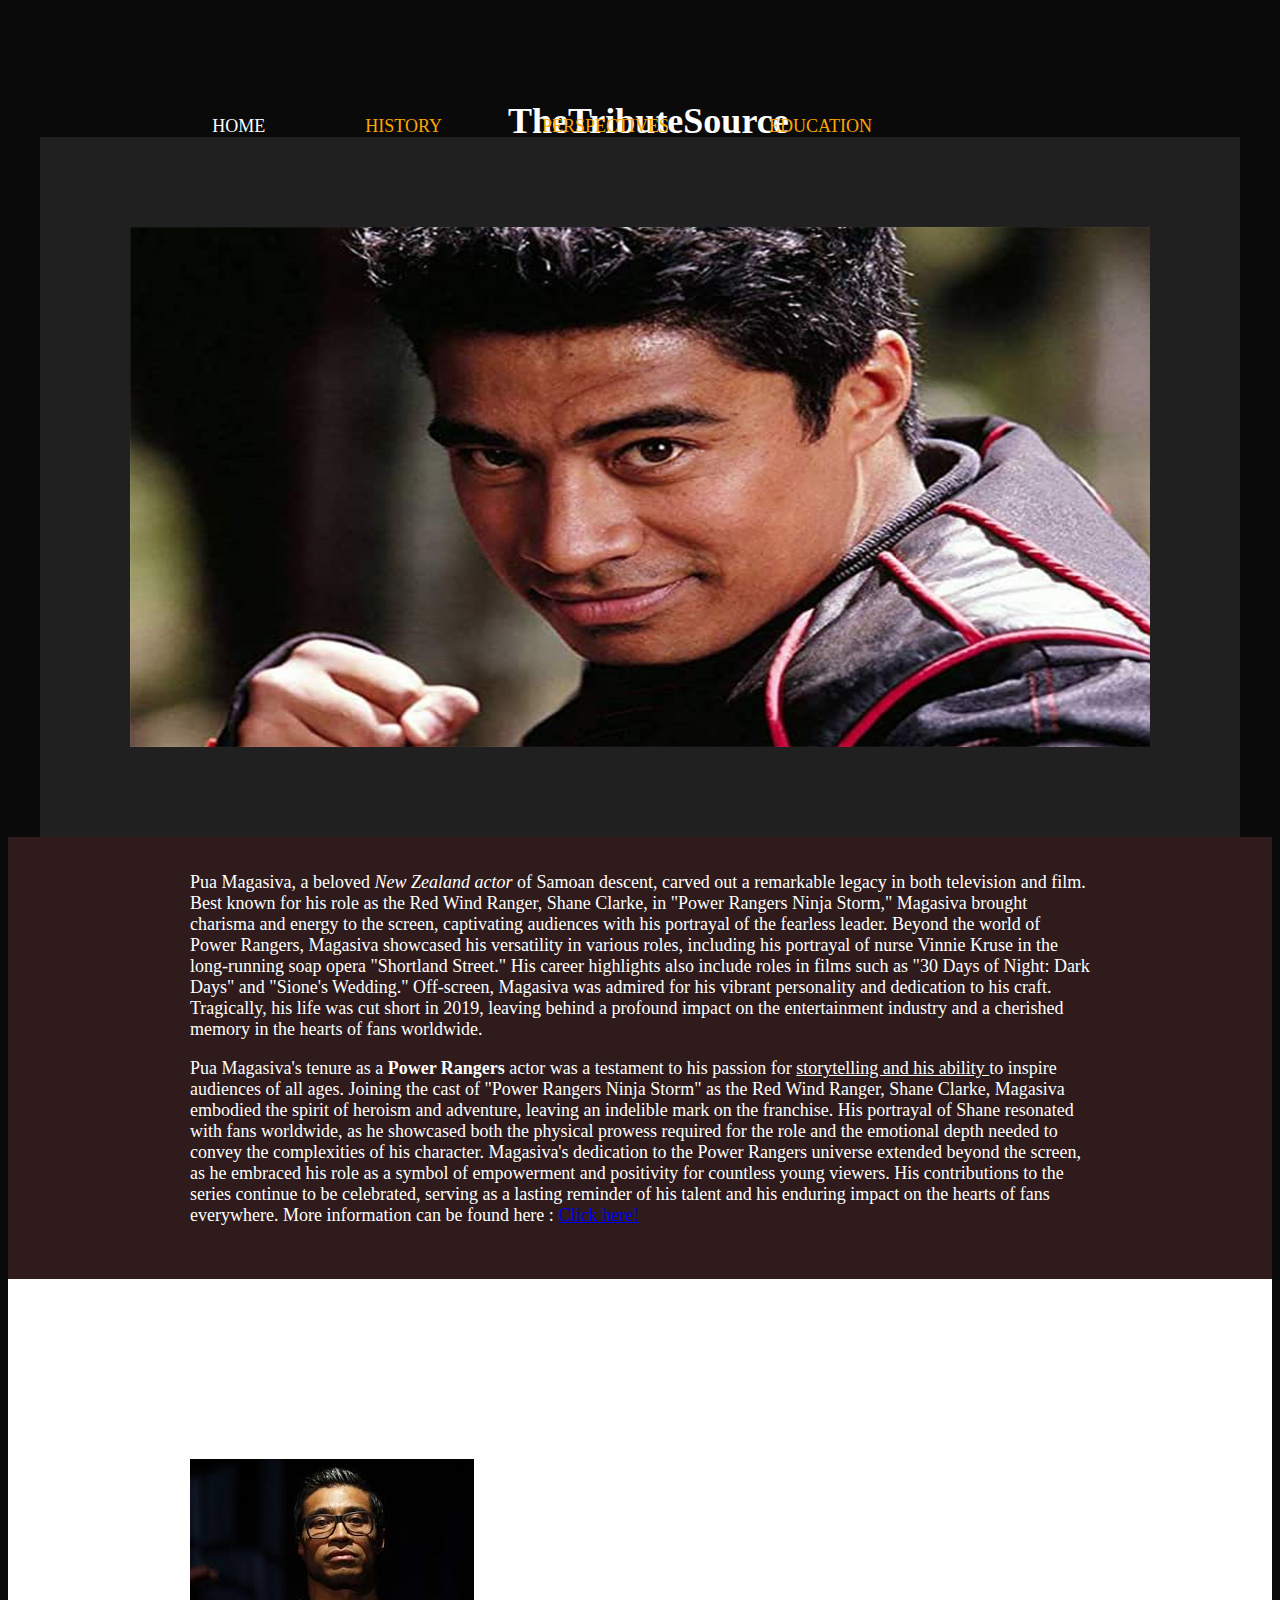
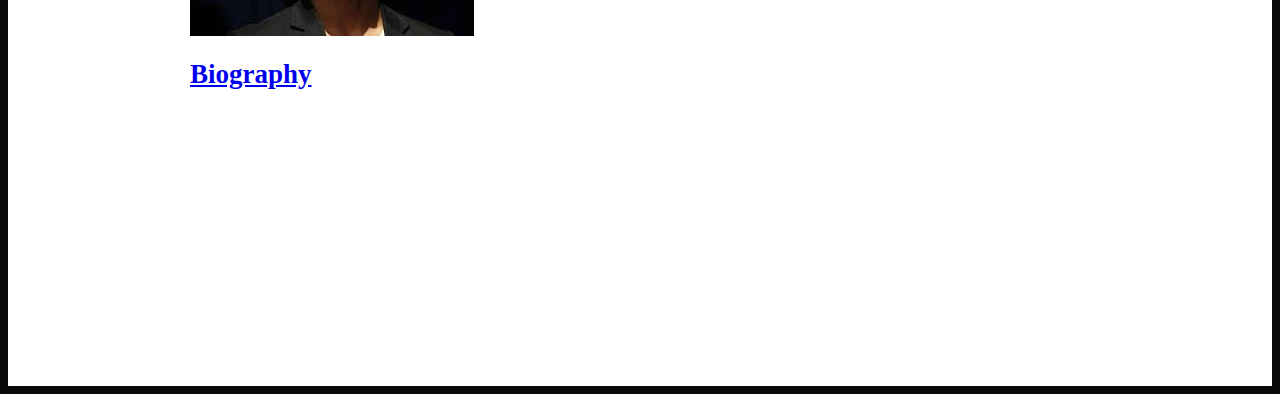
==== index.html @ 195ee215 "New html and css and images added" ====
<!DOCTYPE html>
<html lang="en">
<head>
    <meta charset="UTF-8">
    <meta name="viewport" content="width=device-width, initial-scale=1.0">
    <title>Document</title>
    <link rel="stylesheet" type="text/css" href="index.css">
</head>
<body>

<h1> TheTributeSource </h1>


<nav class="top-nav">
    <ul>
        <li> HOME </li>
        <li class="highlight"> HISTORY </li>
        <li class="highlight"> PERSPECTIVES </li>
        <li class="highlight"> EDUCATION </li>
        </div>
    </ul>   
</nav>

<!-- Add a photo of the red ranger here -->



<img src="img/RedRanger.jpg" alt="RedRanger" width="200" height="700"





<div class="gray-background">
    
</div>








<main class="index">




</main>



<div class="intro">

<div class="inner">



</div>




<div class="graydivbottom">


    <div class="paragraphs"
        <p>    
        Pua Magasiva, a beloved <i>  New Zealand actor </i> of Samoan descent, carved out a remarkable legacy in both television and film. Best known for his role as the Red Wind Ranger, Shane Clarke, in "Power Rangers Ninja Storm," Magasiva brought charisma and energy to the screen, captivating audiences with his portrayal of the fearless leader. Beyond the world of Power Rangers, Magasiva showcased his versatility in various roles, including his portrayal of nurse Vinnie Kruse in the long-running soap opera "Shortland Street." His career highlights also include roles in films such as "30 Days of Night: Dark Days" and "Sione's Wedding." Off-screen, Magasiva was admired for his vibrant personality and dedication to his craft. Tragically, his life was cut short in 2019, leaving behind a profound impact on the entertainment industry and a cherished memory in the hearts of fans worldwide.
        </p>
        
        
        <p> 
            Pua Magasiva's tenure as a <b> Power Rangers </b> actor was a testament to his passion for <u> storytelling and his ability </u>  to inspire audiences of all ages. Joining the cast of "Power Rangers Ninja Storm" as the Red Wind Ranger, Shane Clarke, Magasiva embodied the spirit of heroism and adventure, leaving an indelible mark on the franchise. His portrayal of Shane resonated with fans worldwide, as he showcased both the physical prowess required for the role and the emotional depth needed to convey the complexities of his character. Magasiva's dedication to the Power Rangers universe extended beyond the screen, as he embraced his role as a symbol of empowerment and positivity for countless young viewers. His contributions to the series continue to be celebrated, serving as a lasting reminder of his talent and his enduring impact on the hearts of fans everywhere.
            More information can be found here : <a href="https://powerrangers.fandom.com/wiki/Power_Rangers_Ninja_Storm"> Click here!</a>
        </p>


    </div>




</div>



</div>


<div class="white-div">

<div class="triplets">

    <div class="triplet">
    <a href="https://en.wikipedia.org/wiki/Pua_Magasiva">
        <img src="img/pua.jpg"
    </a>
    <h2> 
    <a href="https://en.wikipedia.org/wiki/Pua_Magasiva"> Biography </a>
    <h2>
    <div class="desc">
       <p>  Pua Magasiva was a very good ranger </p> 
    </div>
    <div>
</div>
</div>


</div>


</div>











</body>



</html>
---- index.css ----
h1 {
    margin-top: 100px;
    margin-left: 500px;
}

.top-nav {
    display: flex;
    justify-content: flex-end; /* Align items to the left */
    margin-top: -50px; /* Adjust as needed */
    margin-right: 400px ;
    
}

ul {
    list-style-type: none;
    margin: 0;
    padding: 0;
    display: flex; /* Use flexbox for list items */
}

li {
    margin-right: 100px;
}

li:last-child {
    margin-right: 0; /* Remove right margin for the last list item */
}

li a {
    text-decoration: none;
    color: white;
    padding: 14px 16px;
}

body {
    background-color: #0A0A0A;
    color: white;
    font-size: 18px;
}

.highlight {
    color: orange;
}


.gray-background {
    background-color: #202020;
    padding: 90px;
    width: 100%;
    box-sizing: border-box;
    position: relative;
    ; /* Adjust the top position to move it below the image */
    z-index: -1; /* Ensure the background is behind other content */
    max-width: 1200px;
}

img {
    margin: auto;
  
  display: block;
}



.graydivbottom {
    background-color:#2f1b1b;
    padding: 5px;
    width: 100%;
    box-sizing: border-box;
    position: relative;

}

.paragraphs {
    padding: 30px 0;
    justify-content: space-between;
    max-width: 900px;
    margin: auto;
    font-size: 18px ;
    font-family: "ff-meta-serif-web-pro", Georgia, serif;
}



.white-div {
    background-color: white;
    padding: 150px;
    width: 100%;
    box-sizing: border-box;
    position: relative;
}


.triplets {
    padding: 30px 0;
    display: flex;
    justify-content: space-between;
    max-width: 900px;
    margin: auto;
}

.triplet {
    flex: 0 0 30%;
}
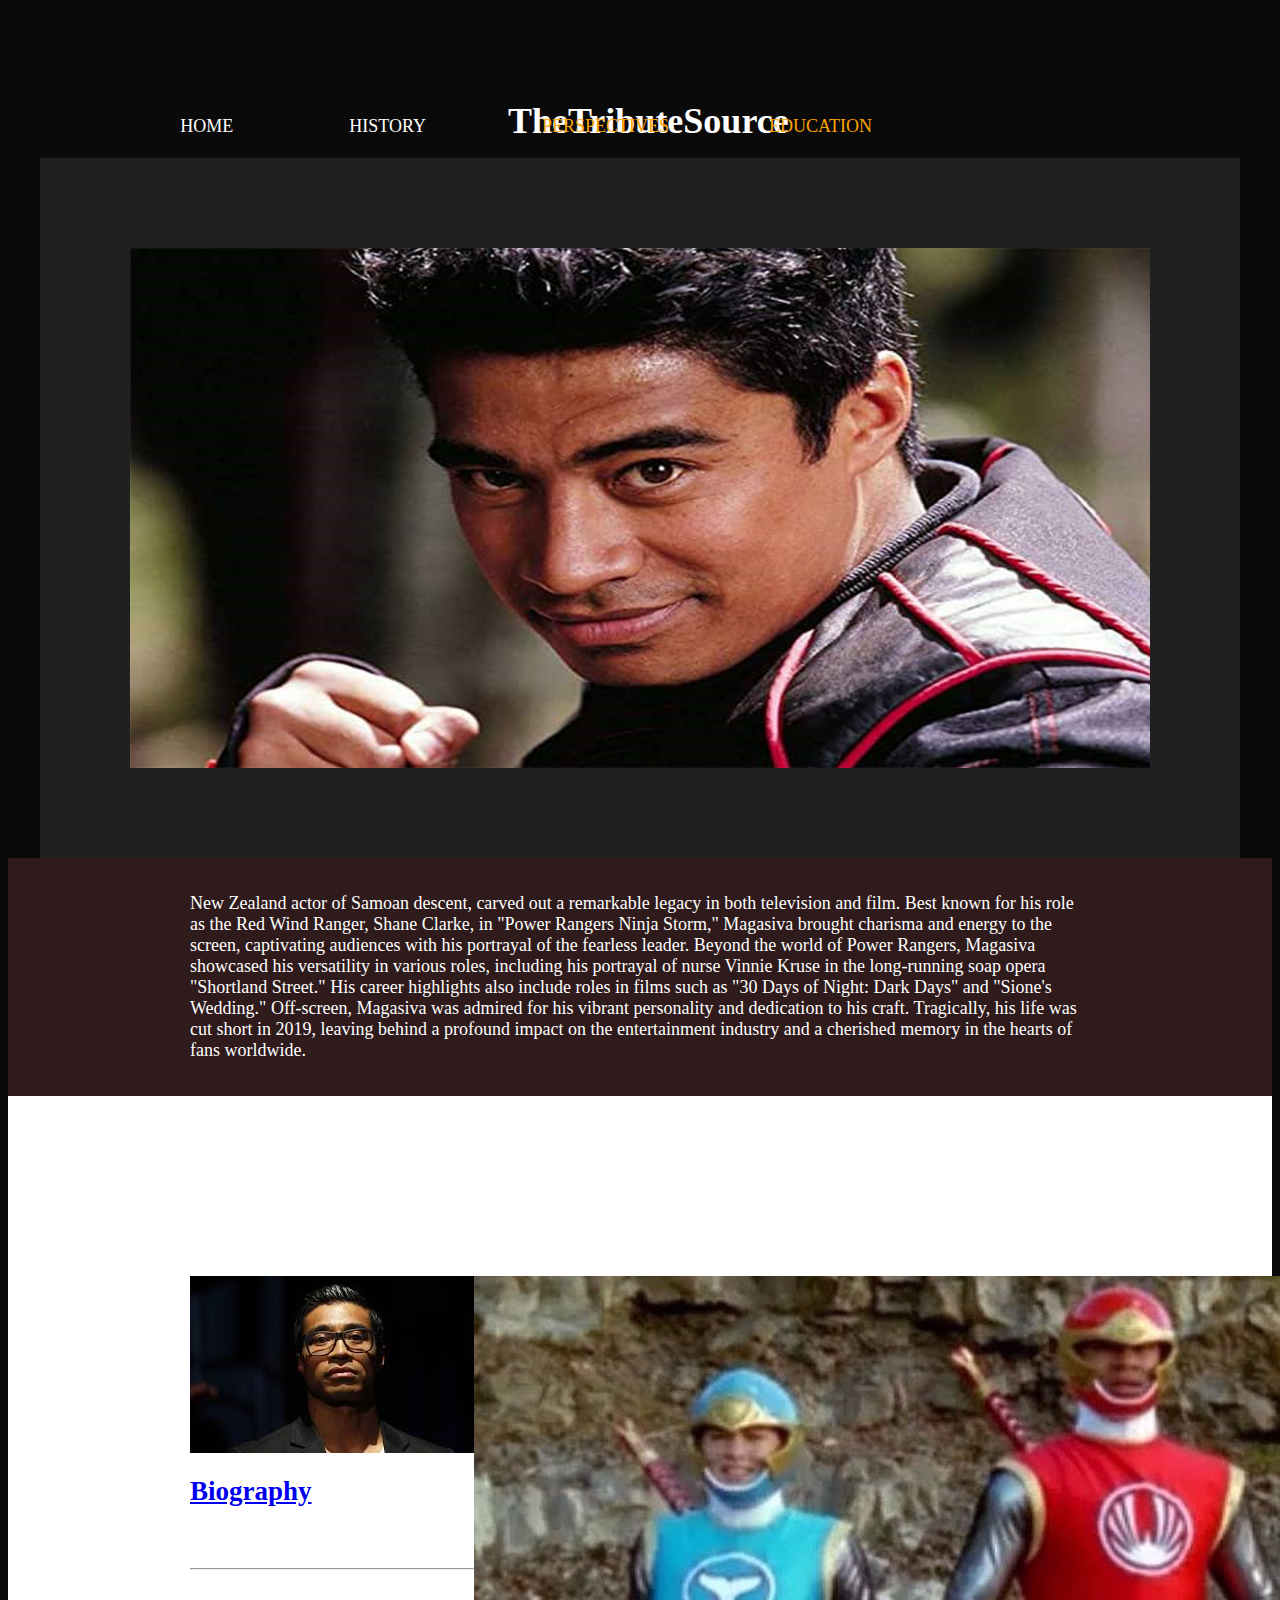
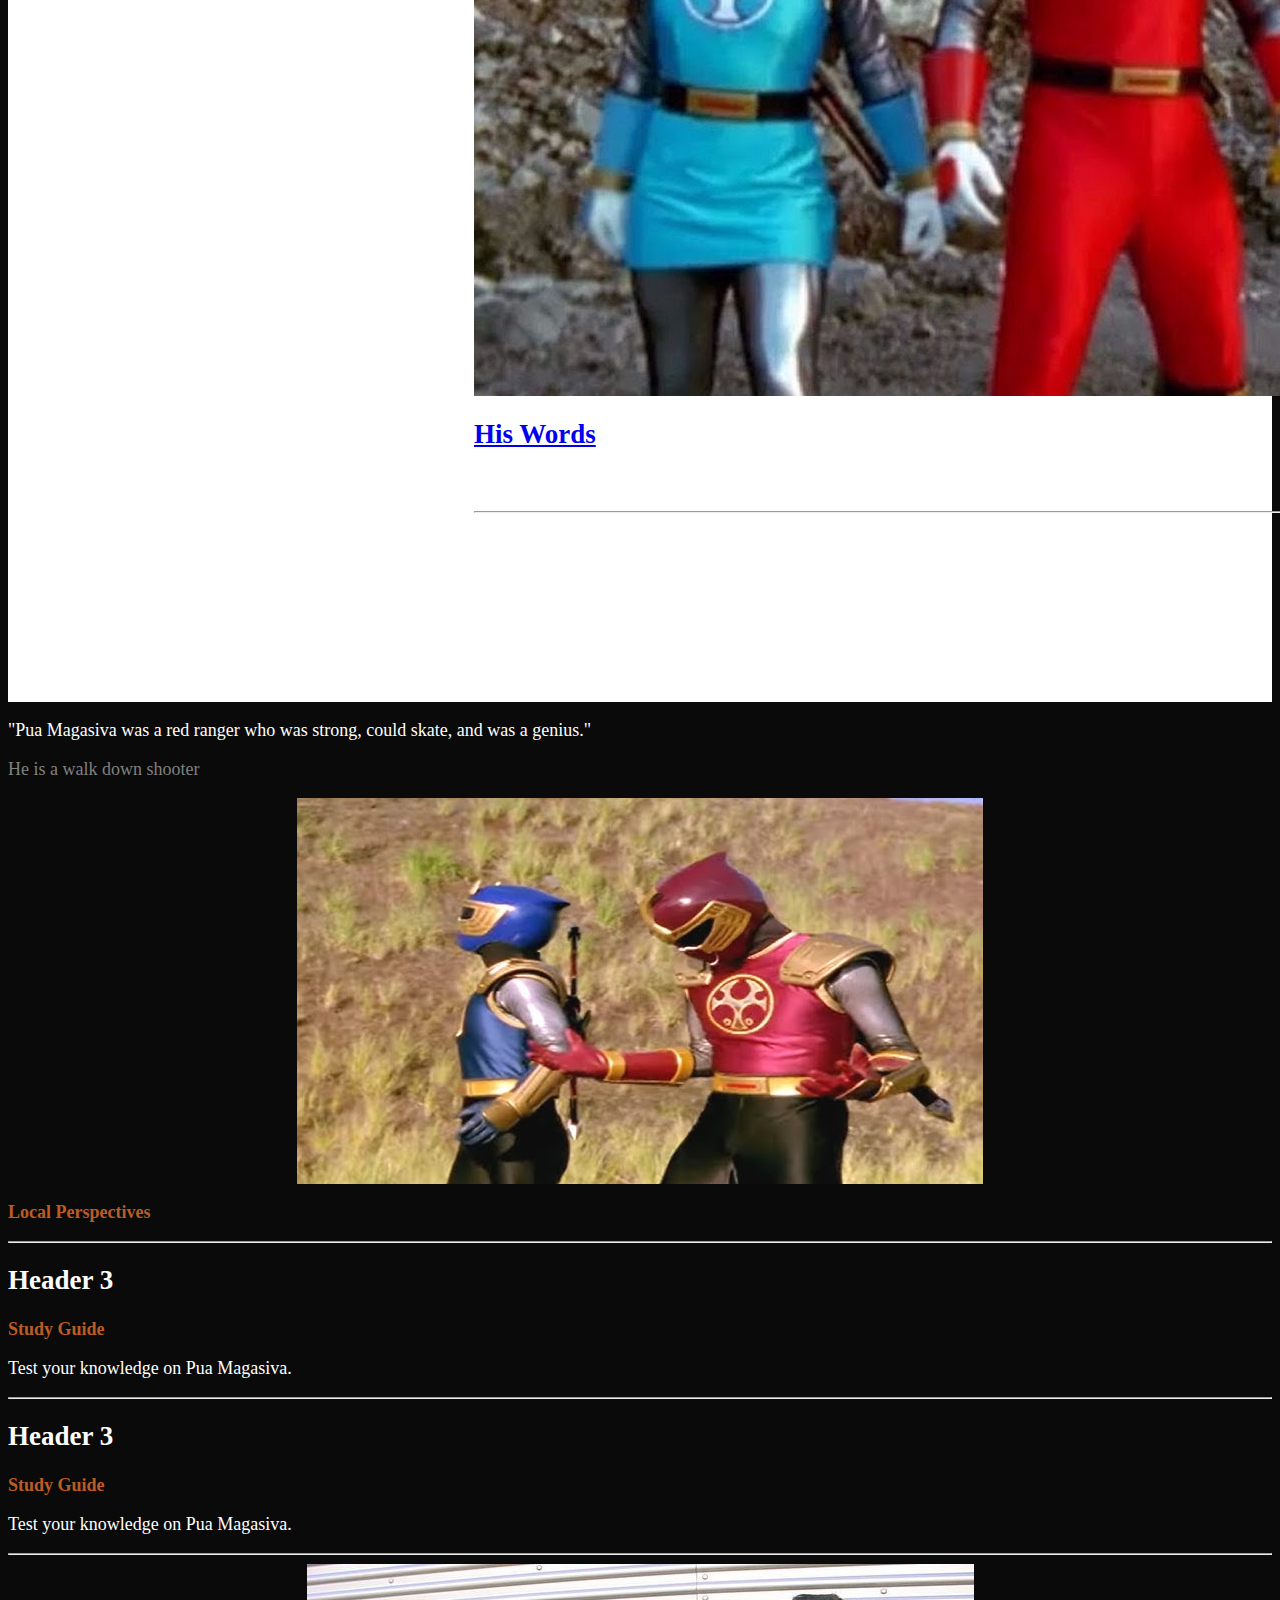
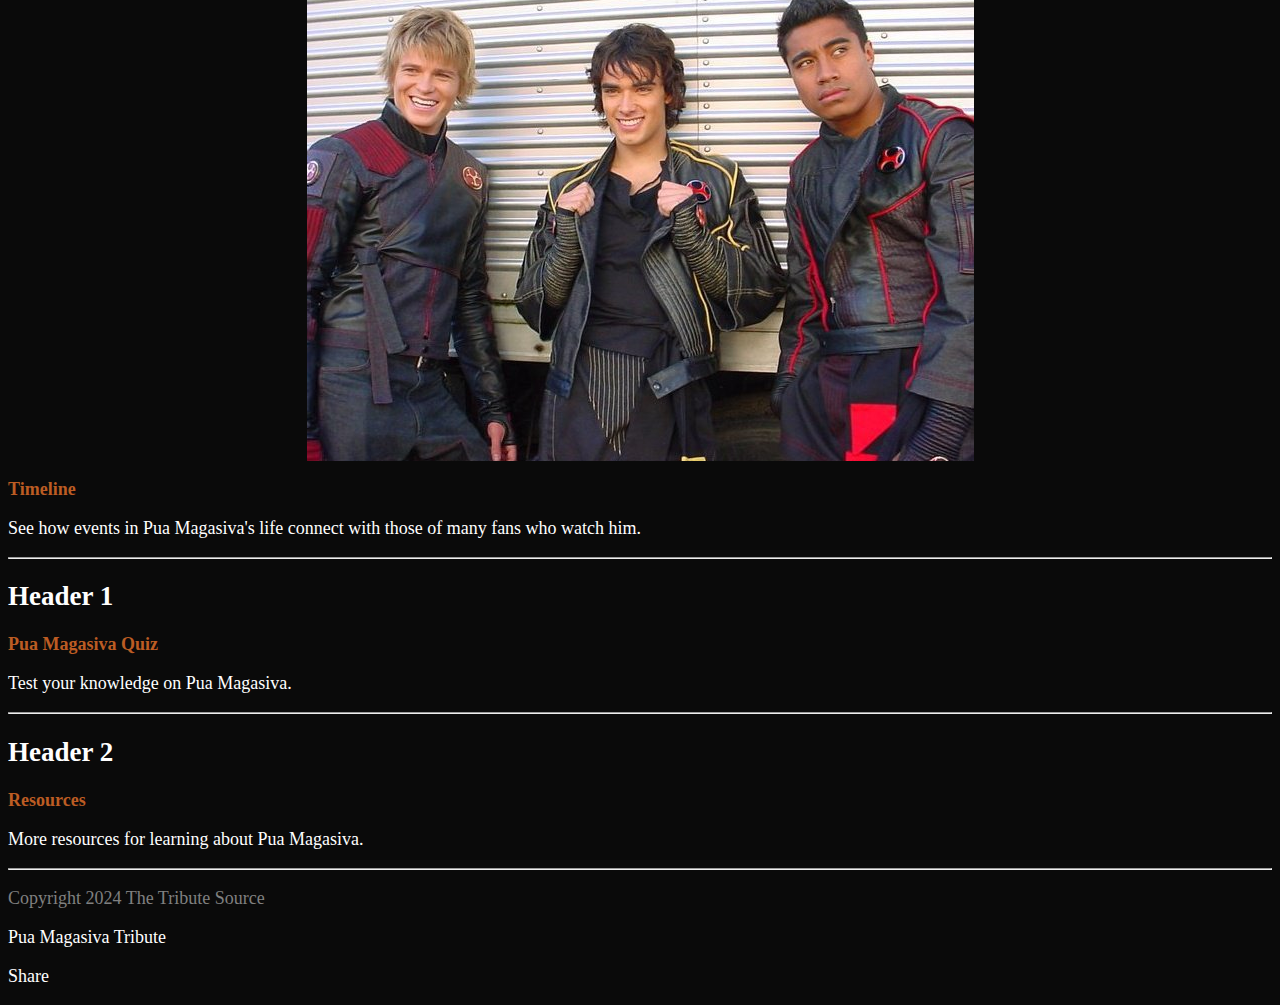
==== commit f9a4bbf1: "New History.html added 10/1/2024" ====
--- a/index.html
+++ b/index.html
@@ -8,124 +8,177 @@
 </head>
 <body>
 
+    <div class="mainhead">
+  <div class="top-container">
 <h1> TheTributeSource </h1>
-
+</div>
 
 <nav class="top-nav">
     <ul>
         <li> HOME </li>
-        <li class="highlight"> HISTORY </li>
+        <li class="highlight">
+            <a href="history.html">HISTORY</a>
+          </li>
+          
         <li class="highlight"> PERSPECTIVES </li>
         <li class="highlight"> EDUCATION </li>
         </div>
     </ul>   
 </nav>
+</div>
 
 <!-- Add a photo of the red ranger here -->
+<br>
+<img src="img/RedRanger.jpg" alt="RedRanger" width="200" height="700"
+
+<div class="gray-background"></div>
+    
+<main class="index"></main>
+
+<div class="intro">
+    <div class="inner"></div>
+
+<div class="graydivbottom">
+    <div class="paragraphs"
+    Pua Magasiva, a beloved <i>  New Zealand actor </i> of Samoan descent, carved out a remarkable legacy in both television and film. Best known for his role as the Red Wind Ranger, Shane Clarke, in "Power Rangers Ninja Storm," Magasiva brought charisma and energy to the screen, captivating audiences with his portrayal of the fearless leader. Beyond the world of Power Rangers, Magasiva showcased his versatility in various roles, including his portrayal of nurse Vinnie Kruse in the long-running soap opera "Shortland Street." His career highlights also include roles in films such as "30 Days of Night: Dark Days" and "Sione's Wedding." Off-screen, Magasiva was admired for his vibrant personality and dedication to his craft. Tragically, his life was cut short in 2019, leaving behind a profound impact on the entertainment industry and a cherished memory in the hearts of fans worldwide.
+</div>
+</div>
+</div>
+
+
+<div class="white-div">
+    <div class="triplets">
+        <div class="triplet">
+            <a href="https://en.wikipedia.org/wiki/Pua_Magasiva">
+                <img src="img/pua.jpg" alt="Pua Magasiva">
+            </a>
+            <h2>
+                <a href="https://en.wikipedia.org/wiki/Pua_Magasiva">Biography</a>
+            </h2>
+            <div class="desc">
+                <p>Pua Magasiva was a very good ranger</p>
+                <hr>
+            </div>
+        </div>
+
+        <div class="triplet">
+            <a href="https://en.wikipedia.org/wiki/Pua_Magasiva">
+                <img src="img/redblueyellow.jpg" alt="Red Blue Yellow Rangers">
+            </a>
+            <h2>
+                <a href="https://en.wikipedia.org/wiki/Pua_Magasiva">His Words</a>
+            </h2>
+            <div class="desc2">
+                <p>Pua Magasiva is the red ranger.</p>
+                <hr>
+            </div>
+        </div>
+
+        <div class="triplet">
+            <a href="https://en.wikipedia.org/wiki/Pua_Magasiva">
+                <img src="img/redrangers 2.jpg" alt="Red Rangers">
+            </a>
+            <h2>
+                <a href="https://en.wikipedia.org/wiki/Pua_Magasiva">Galleries</a>
+            </h2>
+            <div class="desc3">
+                <p>Pua Magasiva is the best in Ninja Storm.</p>
+                <hr>
+            </div>
+        </div>
+    </div>
+</div>
+
+
+<div class="black-background">
+
+    <p> "Pua Magasiva was a red ranger who was strong, could skate, and was 
+        a genius."
+    </p>
+    <div class="para">
+    <p style="color: gray;"> He is a walk down shooter </p>
+</div>
+
+</div>
+
+<div class="white2"></div>
+
+<!--Gives white background to grid-->
+<div class="whiteback3">
+    
+    <div class="whole-grid">
+
+    <div class="image-grid">
+        <div class="image-item large-image">
+            <img src="./img/hq720.jpg" alt="Local Perspectives">
+            <p class="overlay-text" style="color: #bc5c23; font-weight: bold;">Local Perspectives</p>
+        <hr>
+            <div class="both">
+         <div class="horizontal-headers">  
+          <!-- Additional headers and text under the larger image -->
+        
+          <div class="header-item">
+              <h2> Header 3 </h2>
+            <p style="color: #bc5c23; font-weight: bold;"> Study Guide </p>
+            <p>Test your knowledge on Pua Magasiva.</p>
+            <hr>
+       </div>
+            <div class="header-item">
+            <h2> Header 3 </h2>
+            <p style="color: #bc5c23; font-weight: bold;"> Study Guide </p>
+            <p>Test your knowledge on Pua Magasiva.</p>
+            <hr>
+        </div>
+        </div>
+        </div> 
+        </div> 
+    
+        <div class="image-item small-image">
+            <img src="./img/tumblr_lss83iDNVf1qkzb67o1_1280.jpg" alt="Local Perspectives">
+            <p style="color: #bc5c23; font-weight: bold;">Timeline</p> 
+            <p>See how events in Pua Magasiva's life connect with those of many fans who watch him.</p>
+            <hr>
+    
+            <!-- Additional headers and text under the smaller image -->
+            <h2>Header 1</h2>
+            <p style="color: #bc5c23; font-weight: bold;">Pua Magasiva Quiz</p>
+            <p>Test your knowledge on Pua Magasiva.</p>
+            <hr>
+    
+            <h2>Header 2</h2>
+            <p style="color: #bc5c23; font-weight: bold;">Resources</p>
+            <p>More resources for learning about Pua Magasiva.</p>
+            <hr>
+        
+            
+            
+        
+        </div>
+
+
+    </div>
+    
 
 
 
-<img src="img/RedRanger.jpg" alt="RedRanger" width="200" height="700"
-
-
-
-
-
-<div class="gray-background">
-    
+    <div class="wordabove">
+        <p style="color: gray;"> Copyright 2024 The Tribute Source </p>
+        </div>
+        
+    </div>
 </div>
-
-
-
-
-
-
-
-
-<main class="index">
-
-
-
-
-</main>
-
-
-
-<div class="intro">
-
-<div class="inner">
-
-
 
 </div>
 
 
 
+<footer>
 
-<div class="graydivbottom">
+        <p> Pua Magasiva Tribute </p>
+        <p class="two"> Share</p>
 
-
-    <div class="paragraphs"
-        <p>    
-        Pua Magasiva, a beloved <i>  New Zealand actor </i> of Samoan descent, carved out a remarkable legacy in both television and film. Best known for his role as the Red Wind Ranger, Shane Clarke, in "Power Rangers Ninja Storm," Magasiva brought charisma and energy to the screen, captivating audiences with his portrayal of the fearless leader. Beyond the world of Power Rangers, Magasiva showcased his versatility in various roles, including his portrayal of nurse Vinnie Kruse in the long-running soap opera "Shortland Street." His career highlights also include roles in films such as "30 Days of Night: Dark Days" and "Sione's Wedding." Off-screen, Magasiva was admired for his vibrant personality and dedication to his craft. Tragically, his life was cut short in 2019, leaving behind a profound impact on the entertainment industry and a cherished memory in the hearts of fans worldwide.
-        </p>
-        
-        
-        <p> 
-            Pua Magasiva's tenure as a <b> Power Rangers </b> actor was a testament to his passion for <u> storytelling and his ability </u>  to inspire audiences of all ages. Joining the cast of "Power Rangers Ninja Storm" as the Red Wind Ranger, Shane Clarke, Magasiva embodied the spirit of heroism and adventure, leaving an indelible mark on the franchise. His portrayal of Shane resonated with fans worldwide, as he showcased both the physical prowess required for the role and the emotional depth needed to convey the complexities of his character. Magasiva's dedication to the Power Rangers universe extended beyond the screen, as he embraced his role as a symbol of empowerment and positivity for countless young viewers. His contributions to the series continue to be celebrated, serving as a lasting reminder of his talent and his enduring impact on the hearts of fans everywhere.
-            More information can be found here : <a href="https://powerrangers.fandom.com/wiki/Power_Rangers_Ninja_Storm"> Click here!</a>
-        </p>
-
-
-    </div>
-
-
-
-
-</div>
-
-
-
-</div>
-
-
-<div class="white-div">
-
-<div class="triplets">
-
-    <div class="triplet">
-    <a href="https://en.wikipedia.org/wiki/Pua_Magasiva">
-        <img src="img/pua.jpg"
-    </a>
-    <h2> 
-    <a href="https://en.wikipedia.org/wiki/Pua_Magasiva"> Biography </a>
-    <h2>
-    <div class="desc">
-       <p>  Pua Magasiva was a very good ranger </p> 
-    </div>
-    <div>
-</div>
-</div>
-
-
-</div>
-
-
-</div>
-
-
-
-
-
-
-
-
-
+</footer>
 
 
 </body>
-
-
-
-</html>
-
+</html>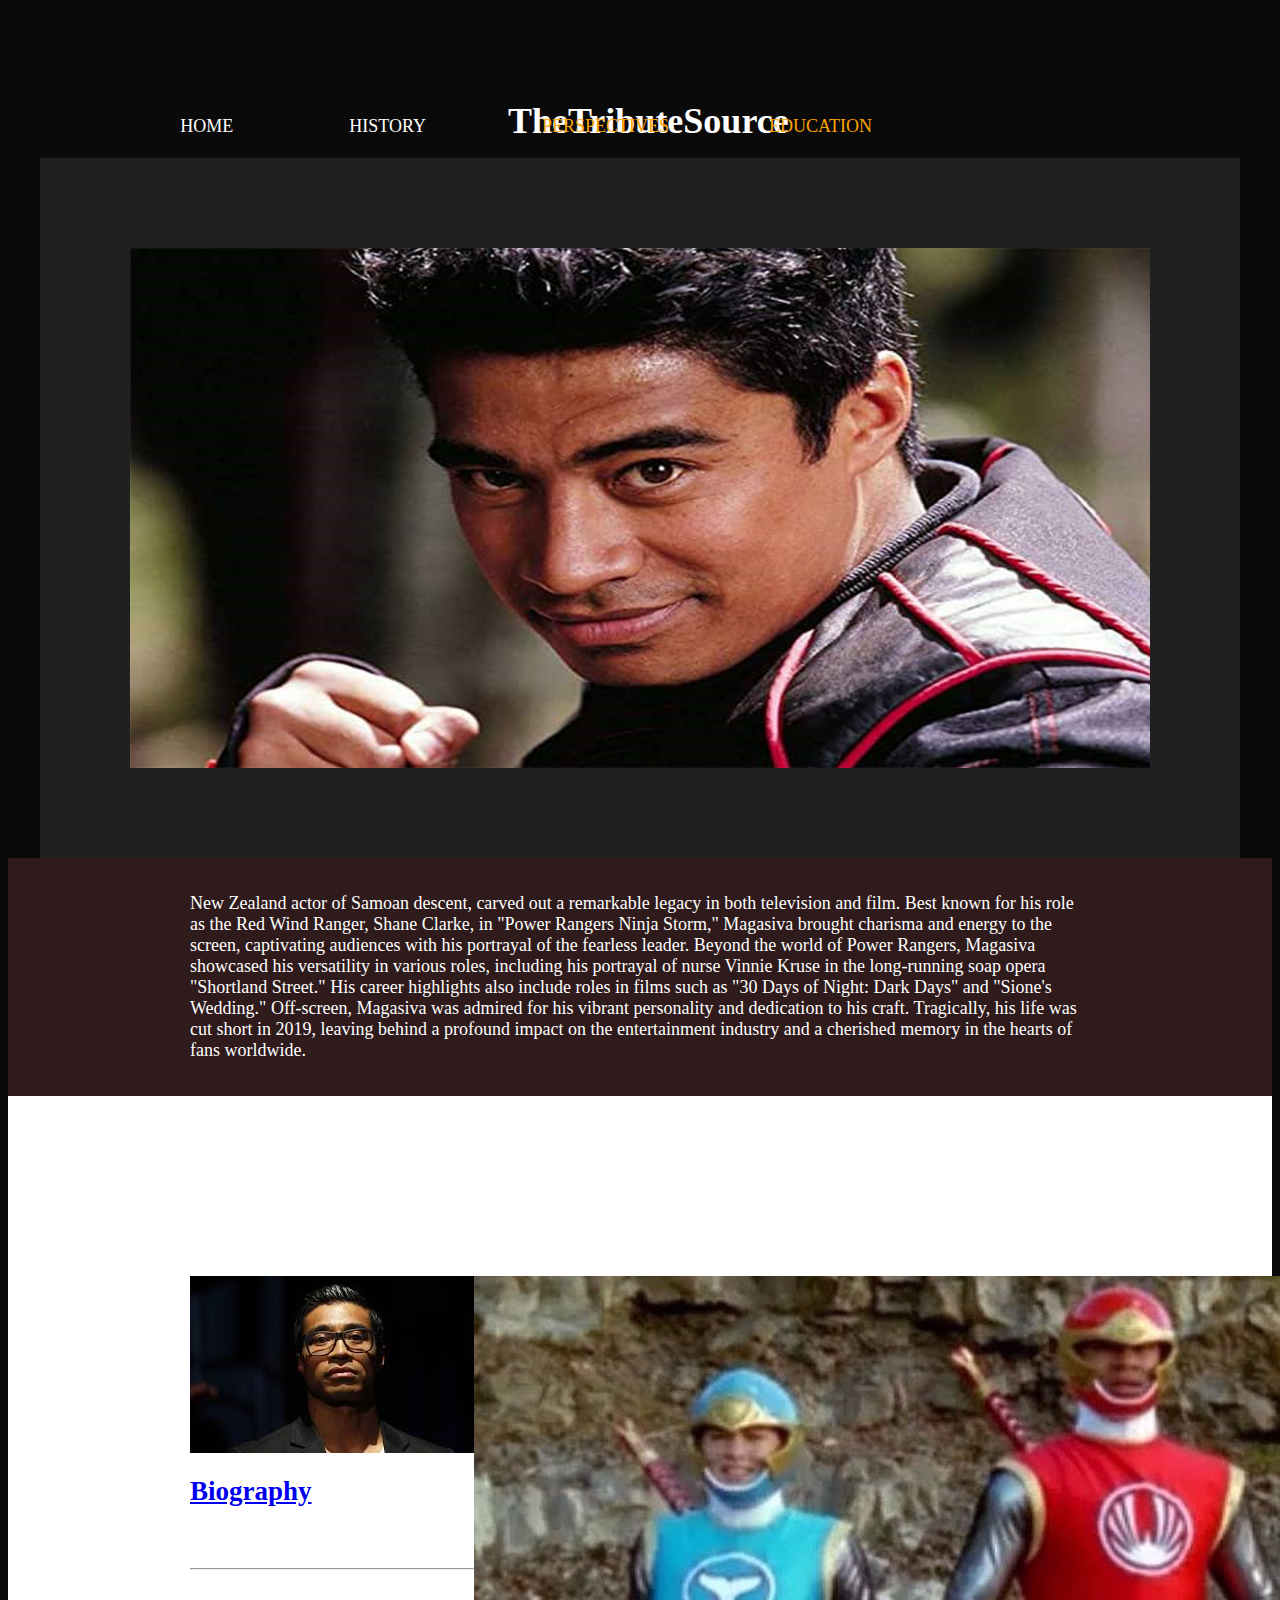
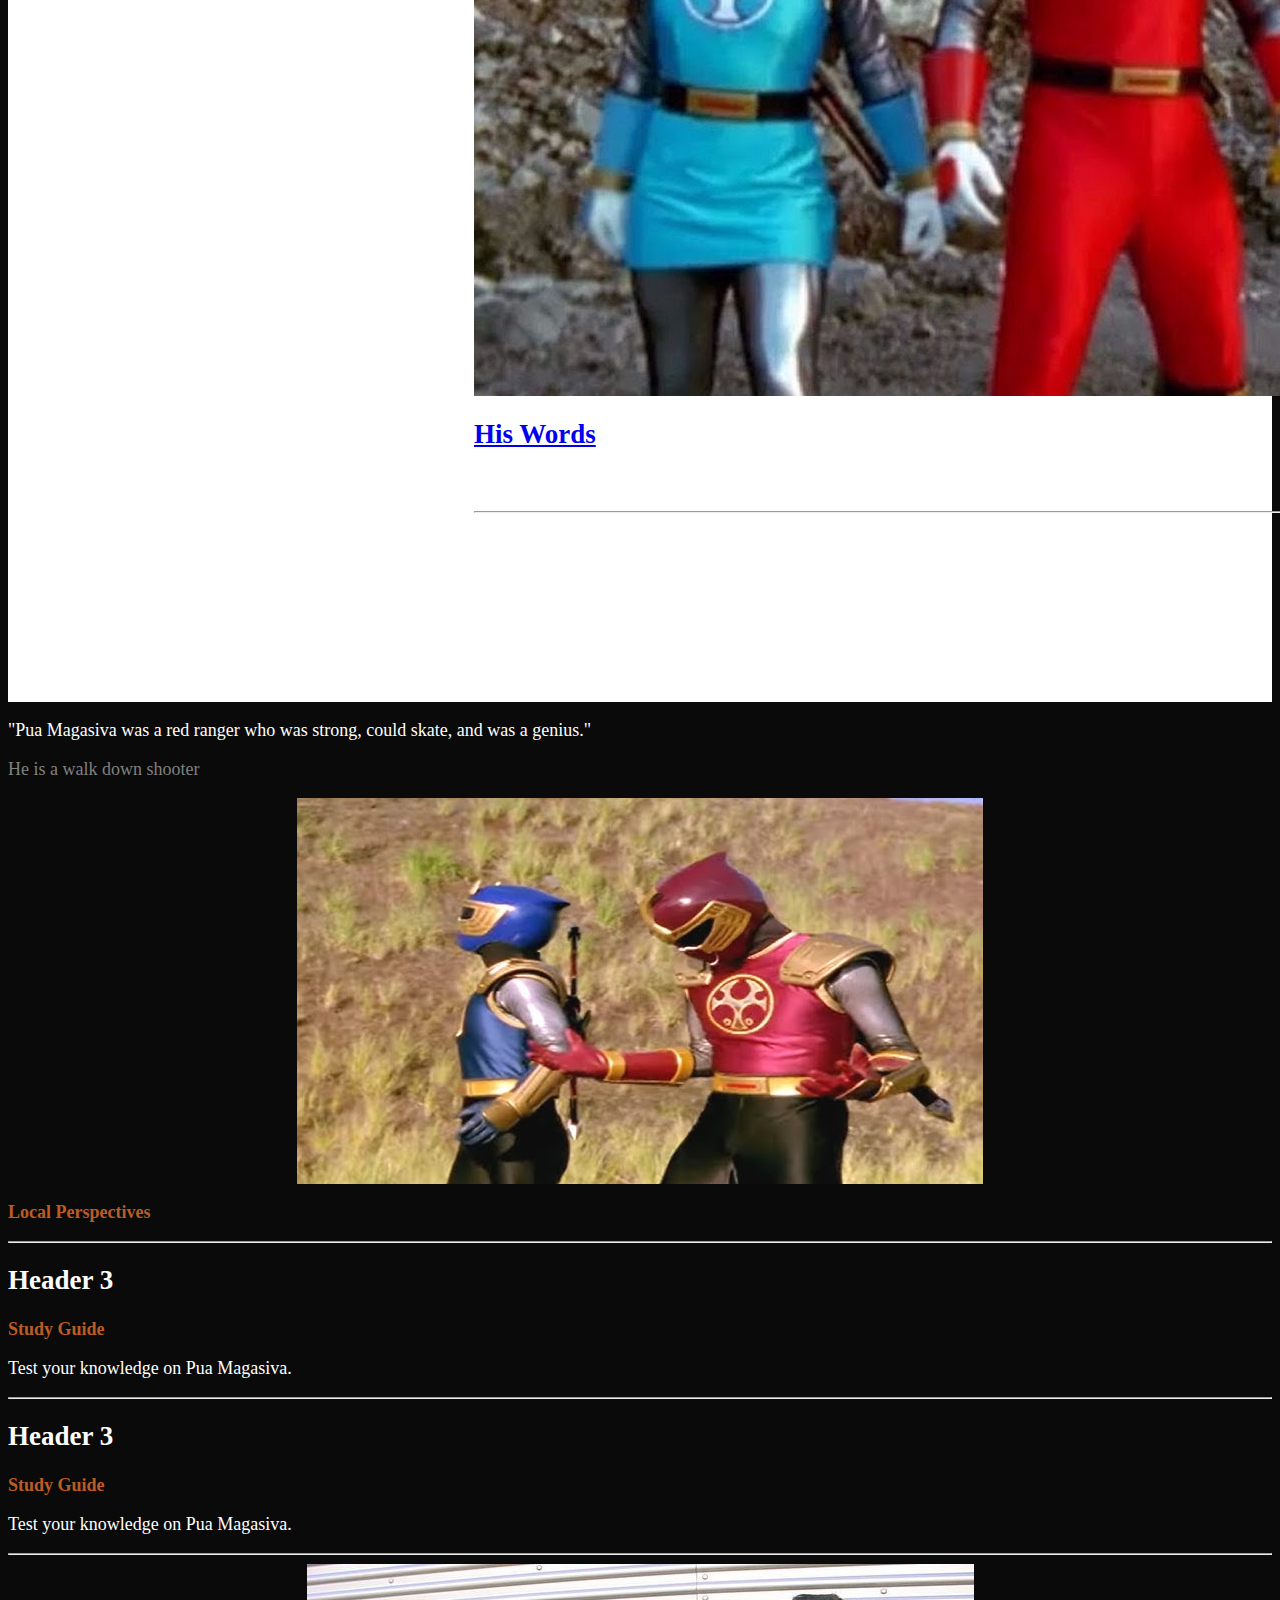
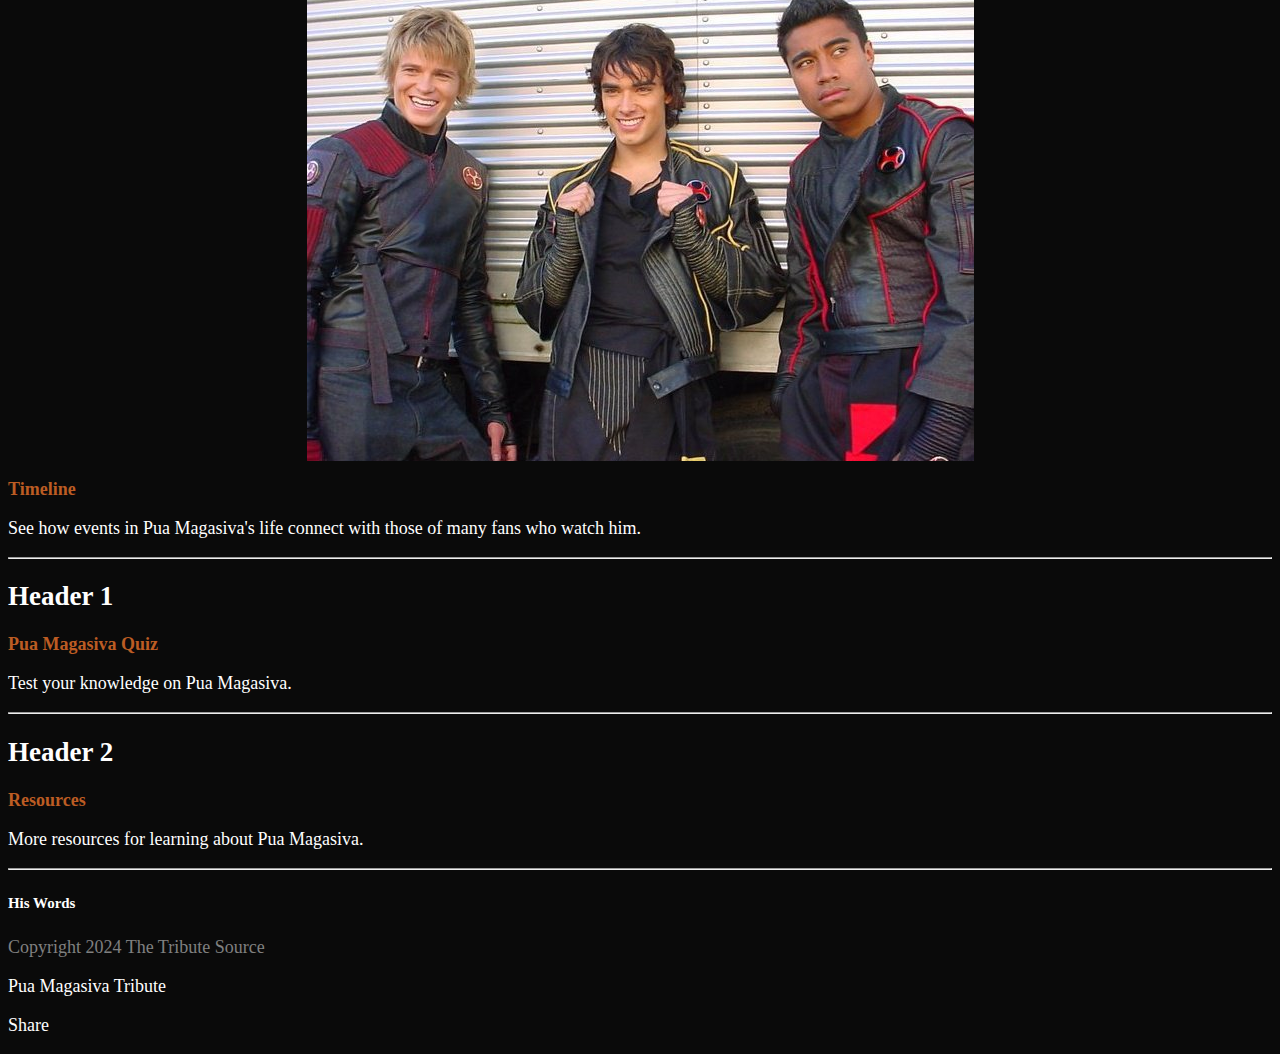
==== commit 8e4ccdfb: "Worked on history.html" ====
--- a/index.html
+++ b/index.html
@@ -156,6 +156,12 @@
         </div>
 
 
+
+        <h5> His Words </h5>
+
+
+
+
     </div>
     
 
